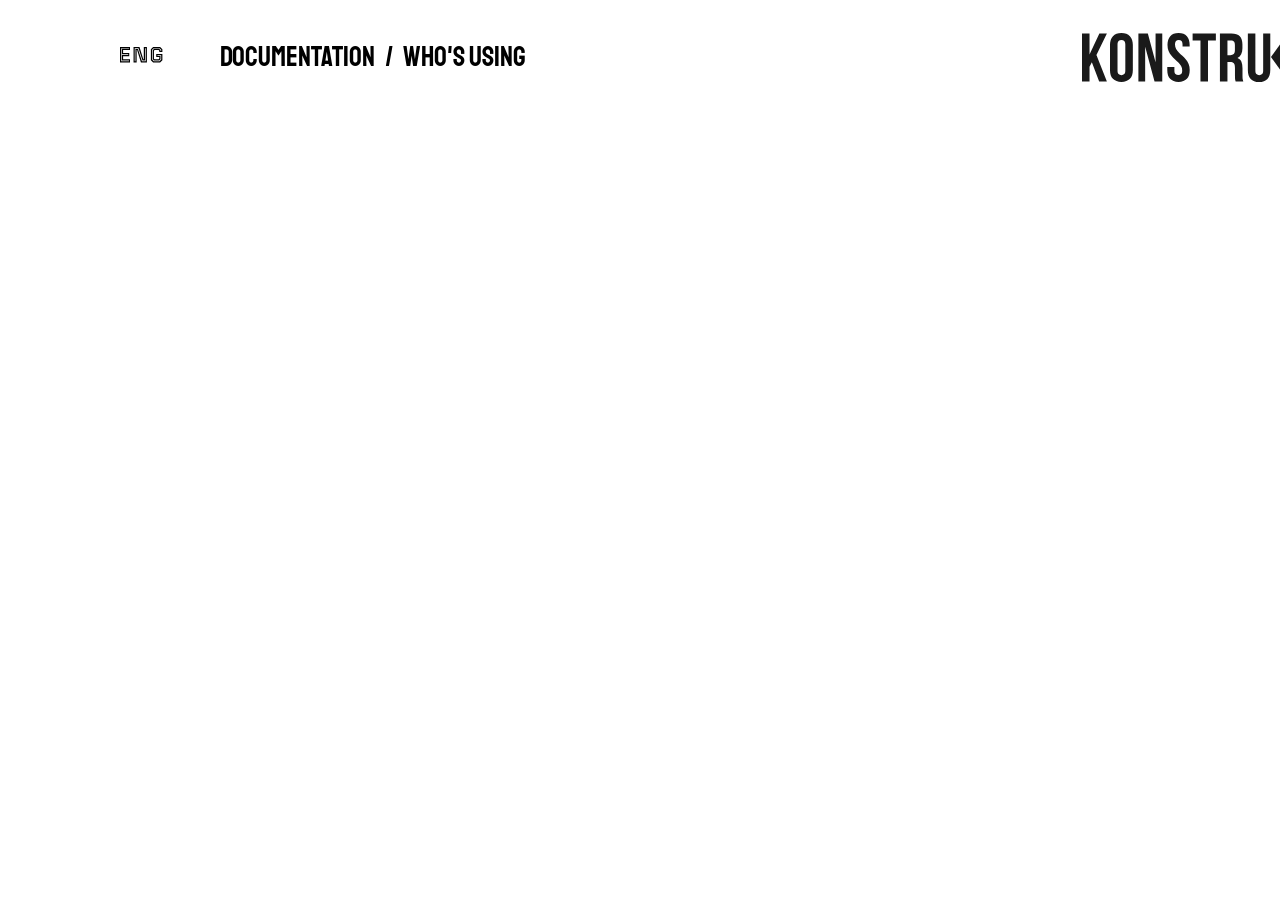
==== who's-using.html @ 801d25e8 "added information and styles in header" ====
<!DOCTYPE html>
<html lang="en">
    <head>
        <meta charset="UTF-8" />
        <meta name="viewport" content="width=device-width, initial-scale=1.0" />
        <link rel="preconnect" href="https://fonts.googleapis.com" />
        <link rel="preconnect" href="https://fonts.gstatic.com" crossorigin />
        <link
            href="https://fonts.googleapis.com/css2?family=Farro:wght@300;400;500;700&family=Francois+One&family=PT+Sans:ital,wght@0,400;0,700;1,400;1,700&family=Staatliches&display=swap"
            rel="stylesheet"
        />
        <link rel="stylesheet" href="styles.css" />
        <title>Beetroot Position-Transform - Who's using</title>
    </head>
    <body>
        <header class="header section staatliches-regular">
            <div class="header-container container">
                <div class="header-nav">
                    <svg class="header-eng">
                        <use href="./images/icons.svg#icon-eng"></use>
                    </svg>
                    <nav class="header-nav-links">
                        <a href="/">Documentation</a>
                        <span>/</span>
                        <a href="/who's-using.html">Who's using</a>
                    </nav>
                </div>
                <svg class="header-logo">
                    <use href="./images/icons.svg#icon-logo"></use>
                </svg>
            </div>
        </header>
    </body>
</html>
---- styles.css ----
:root {
    /* background color site */
    --light-background-color: #ffffff;
    --black-background-color: #1A1A1A;
    --dark-background-color: #000000;
    --gray-background-color: #E6E6E6;
    --gray-dark-background-color: #BFBFBF;
    --gray-line-background-color: #BDBDBD;
}

/* font family */
.staatliches-regular {
    font-family: "Staatliches", sans-serif;
    font-weight: 400;
    font-style: normal;
}
.francois-one-regular {
    font-family: "Francois One", sans-serif;
    font-weight: 400;
    font-style: normal;
}
.farro-light {
    font-family: "Farro", sans-serif;
    font-weight: 300;
    font-style: normal;
}
.pt-sans-regular {
    font-family: "PT Sans", sans-serif;
    font-weight: 400;
    font-style: normal;
}
.pt-sans-bold {
    font-family: "PT Sans", sans-serif;
    font-weight: 700;
    font-style: normal;
}

/* base styles */
*,
*::before,
*::after {
    box-sizing: border-box;
}

html {
    scroll-behavior: smooth;
}

body {
    margin: 0 auto;
    color: #000000;
    background: var(--light-background-color);
    font-size: 28px;
    line-height: 1.5;
    font-weight: 400;
    font-family: "PT Sans", sans-serif;
    width: 100vw;
    height: 100vh;
    text-align: center;
}

h1,
h2,
h3,
h4,
h5,
h6,
p {
    margin-top: 0;
    margin-bottom: 0;
}

img {
    display: block;
    max-width: 100%;
    height: auto;
    object-fit: cover;
}

a {
    display: inline-block;
    text-decoration: none;
    color: inherit;
}

address {
    font-style: normal;
}

ul {
    margin: 0;
    padding: 0;
    list-style-type: none;
}

.section {
    padding: 12px 0;
    margin: 0 auto;
}

.container {
    max-width: 1440px;
    margin: 0 auto;
    padding: 0 120px;
}

.title {
    font-size: 36px;
    line-height: 1.3;
    text-transform: uppercase;
}
.sup-title {
    font-size: 30px;
    line-height: 1.2;
    text-transform: capitalize;
}
.text {
    font-size: 28px;
    line-height: 1.7;
}

/* header styles */
.header {
    position: fixed;
    padding: 13px 0;
}
.header-container {
    display: flex;
    justify-content: space-between;
    align-items: center;
    padding-top: 17px;
    padding-bottom: 17px;
    width: 1440px;
}
.header-nav {
    display: flex;
    gap: 50px;
    align-items: center;
}
.header-eng {
    width: 50px;
    height: 20px;
}
.header-nav-links {
    display: flex;
    gap: 10px;
    align-items: center;
}
.header-logo {
    width: 238px;
    height: 54px;
}
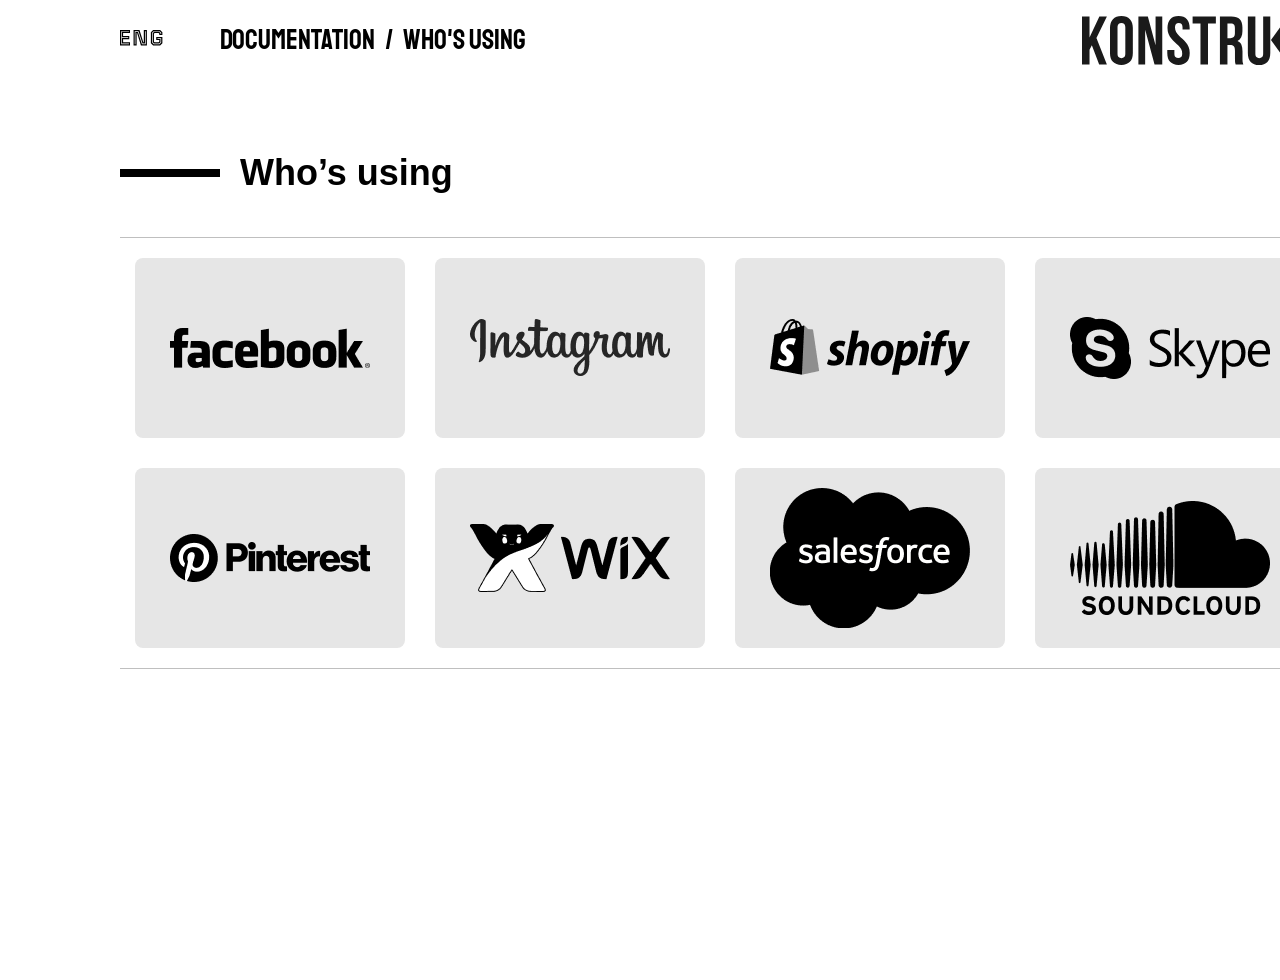
==== commit 9f7e0d47: "added info and styles in who's using page" ====
--- a/who's-using.html
+++ b/who's-using.html
@@ -30,5 +30,65 @@
                 </svg>
             </div>
         </header>
+        <main class="main section">
+            <div class="main-container container">
+                <div class="main-info-container">
+                    <div class="main-info">
+                        <span class="title-line"></span>
+                        <h2 class="main-title">Who’s using</h2>
+                    </div>
+                    <ul class="main-info-list">
+                        <li class="main-info-list-item">
+                            <img
+                                class="main-info-list-item-img"
+                                src="./images/who's-using-img/facebook-logo-black.png"
+                            />
+                        </li>
+                        <li class="main-info-list-item">
+                            <img
+                                class="main-info-list-item-img"
+                                src="./images/who's-using-img/instagram-logo-black.png"
+                            />
+                        </li>
+                        <li class="main-info-list-item">
+                            <img
+                                class="main-info-list-item-img"
+                                src="./images/who's-using-img/shopify-logo-black.png"
+                            />
+                        </li>
+                        <li class="main-info-list-item">
+                            <img
+                                class="main-info-list-item-img"
+                                src="./images/who's-using-img/skype-logo-black.png"
+                            />
+                        </li>
+                        <li class="main-info-list-item">
+                            <img
+                                class="main-info-list-item-img"
+                                src="./images/who's-using-img/pinterest-logo-black.png"
+                            />
+                        </li>
+                        <li class="main-info-list-item">
+                            <img
+                                class="main-info-list-item-img"
+                                src="./images/who's-using-img/wix.com-logo-black.png"
+                            />
+                        </li>
+                        <li class="main-info-list-item">
+                            <img
+                                class="main-info-list-item-img"
+                                src="./images/who's-using-img/saleforse-logo-black.png"
+                            />
+                        </li>
+                        <li class="main-info-list-item">
+                            <img
+                                class="main-info-list-item-img"
+                                src="./images/who's-using-img/soundcloud-logo-black.png"
+                            />
+                        </li>
+                    </ul>
+                </div>
+            </div>
+        </main>
     </body>
 </html>
--- a/styles.css
+++ b/styles.css
@@ -1,11 +1,11 @@
 :root {
     /* background color site */
     --light-background-color: #ffffff;
-    --black-background-color: #1A1A1A;
+    --black-background-color: #1a1a1a;
     --dark-background-color: #000000;
-    --gray-background-color: #E6E6E6;
-    --gray-dark-background-color: #BFBFBF;
-    --gray-line-background-color: #BDBDBD;
+    --gray-background-color: #e6e6e6;
+    --gray-dark-background-color: #bfbfbf;
+    --gray-line-background-color: #bdbdbd;
 }
 
 /* font family */
@@ -108,6 +108,7 @@
     font-size: 36px;
     line-height: 1.3;
     text-transform: uppercase;
+    letter-spacing: 5px;
 }
 .sup-title {
     font-size: 30px;
@@ -122,7 +123,12 @@
 /* header styles */
 .header {
     position: fixed;
+    top: 0;
+    left: 0;
+    width: 100%;
     padding: 13px 0;
+    z-index: 1;
+    background-color: var(--light-background-color);
 }
 .header-container {
     display: flex;
@@ -131,6 +137,7 @@
     padding-top: 17px;
     padding-bottom: 17px;
     width: 1440px;
+    height: 54px;
 }
 .header-nav {
     display: flex;
@@ -146,7 +153,144 @@
     gap: 10px;
     align-items: center;
 }
+.header-nav-link {
+    cursor: pointer;
+}
+.header-nav-link:hover {
+    text-decoration: underline;
+    text-underline-offset: 5px;
+}
 .header-logo {
     width: 238px;
     height: 54px;
-}+}
+
+/* main styles */
+.main {
+    margin-top: 80px;
+    padding-top: 70px;
+}
+.main-container {
+    display: flex;
+    align-items: start;
+    gap: 30px;
+}
+
+/* sidebar styles */
+.sidebar {
+    position: sticky;
+    top: 80px;
+    left: 0;
+    display: flex;
+    flex-direction: column;
+    align-items: start;
+    gap: 70px;
+    width: 385px;
+    padding: 10px;
+}
+.sidebar-title {
+    width: 365px;
+    border-bottom: 1px solid var(--gray-line-background-color);
+    text-align: left;
+    padding-bottom: 10px;
+}
+.sidebar-link {
+    text-align: left;
+}
+.sidebar-link:hover {
+    text-decoration: underline;
+    text-underline-offset: 5px;
+}
+
+/* content styles */
+.content {
+    text-align: left;
+    background-image: url(./images/bg-picture.png);
+    background-position: center center;
+    background-repeat: no-repeat;
+    background-position-x: 277px;
+    background-position-y: 0px;
+    background-size: 760px 760px;
+    display: flex;
+    flex-direction: column;
+    align-items: start;
+    gap: 70px;
+    width: 100%;
+}
+.content-info {
+    display: flex;
+    flex-direction: column;
+    align-items: start;
+    gap: 20px;
+    width: 100%;
+    scroll-margin-top: 150px;
+}
+.title-line {
+    width: 100px;
+    height: 8px;
+    background-color: var(--dark-background-color);
+}
+.content-info-container {
+    display: flex;
+    flex-direction: column;
+    align-items: flex-start;
+    gap: 40px;
+    text-align: start;
+}
+.underline {
+    text-decoration: underline;
+}
+.react-fundamentals-list {
+    display: flex;
+    flex-direction: column;
+    align-items: flex-start;
+    gap: 40px;
+    text-align: start;
+}
+.bg-color {
+    background: #d9d9d9;
+    display: inline-block;
+}
+
+/* who's using styles */
+.main-info-container {
+    display: flex;
+    flex-direction: column;
+    align-items: flex-start;
+    gap: 40px;
+    text-align: start;
+}
+.main-info {
+    display: flex;
+    flex-direction: row;
+    align-items: center;
+    gap: 20px;
+    text-align: start;
+}
+.main-title {
+    font-size: 36px;
+    line-height: 1.3;
+    font-family: "Roboto", sans-serif;
+    font-weight: 600;
+}
+.main-info-list {
+    display: grid;
+    grid-template-columns: repeat(4, 1fr);
+    gap: 30px;
+    width: 100%;
+    padding: 20px 15px;
+    border-top: 1px solid var(--gray-dark-background-color);
+    border-bottom: 1px solid var(--gray-dark-background-color);
+}
+.main-info-list-item {
+    display: flex;
+    align-items: center;
+    width: 270px;
+    height: 180px;
+    background-color: var(--gray-background-color);
+    border-radius: 8px;
+}
+.main-info-list-item-img {
+    margin: 0 auto;
+    width: 200px;
+}
